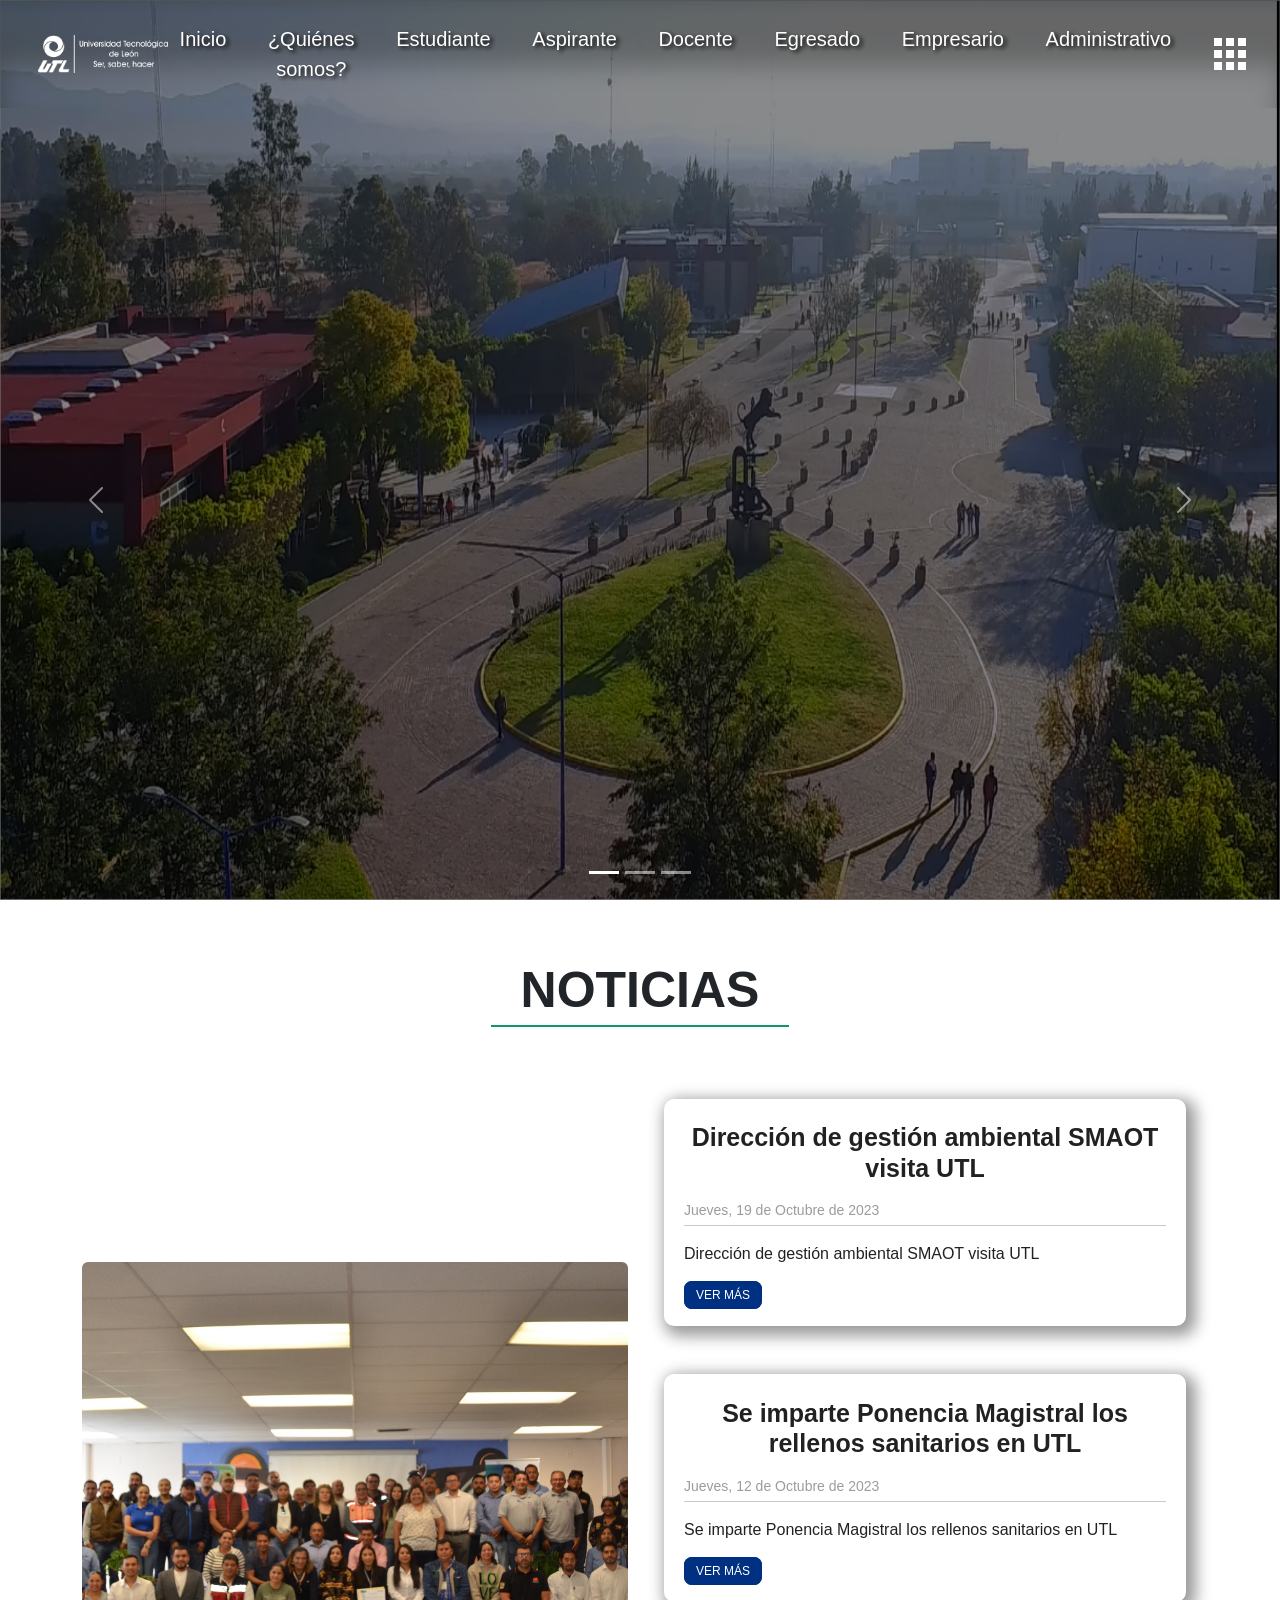
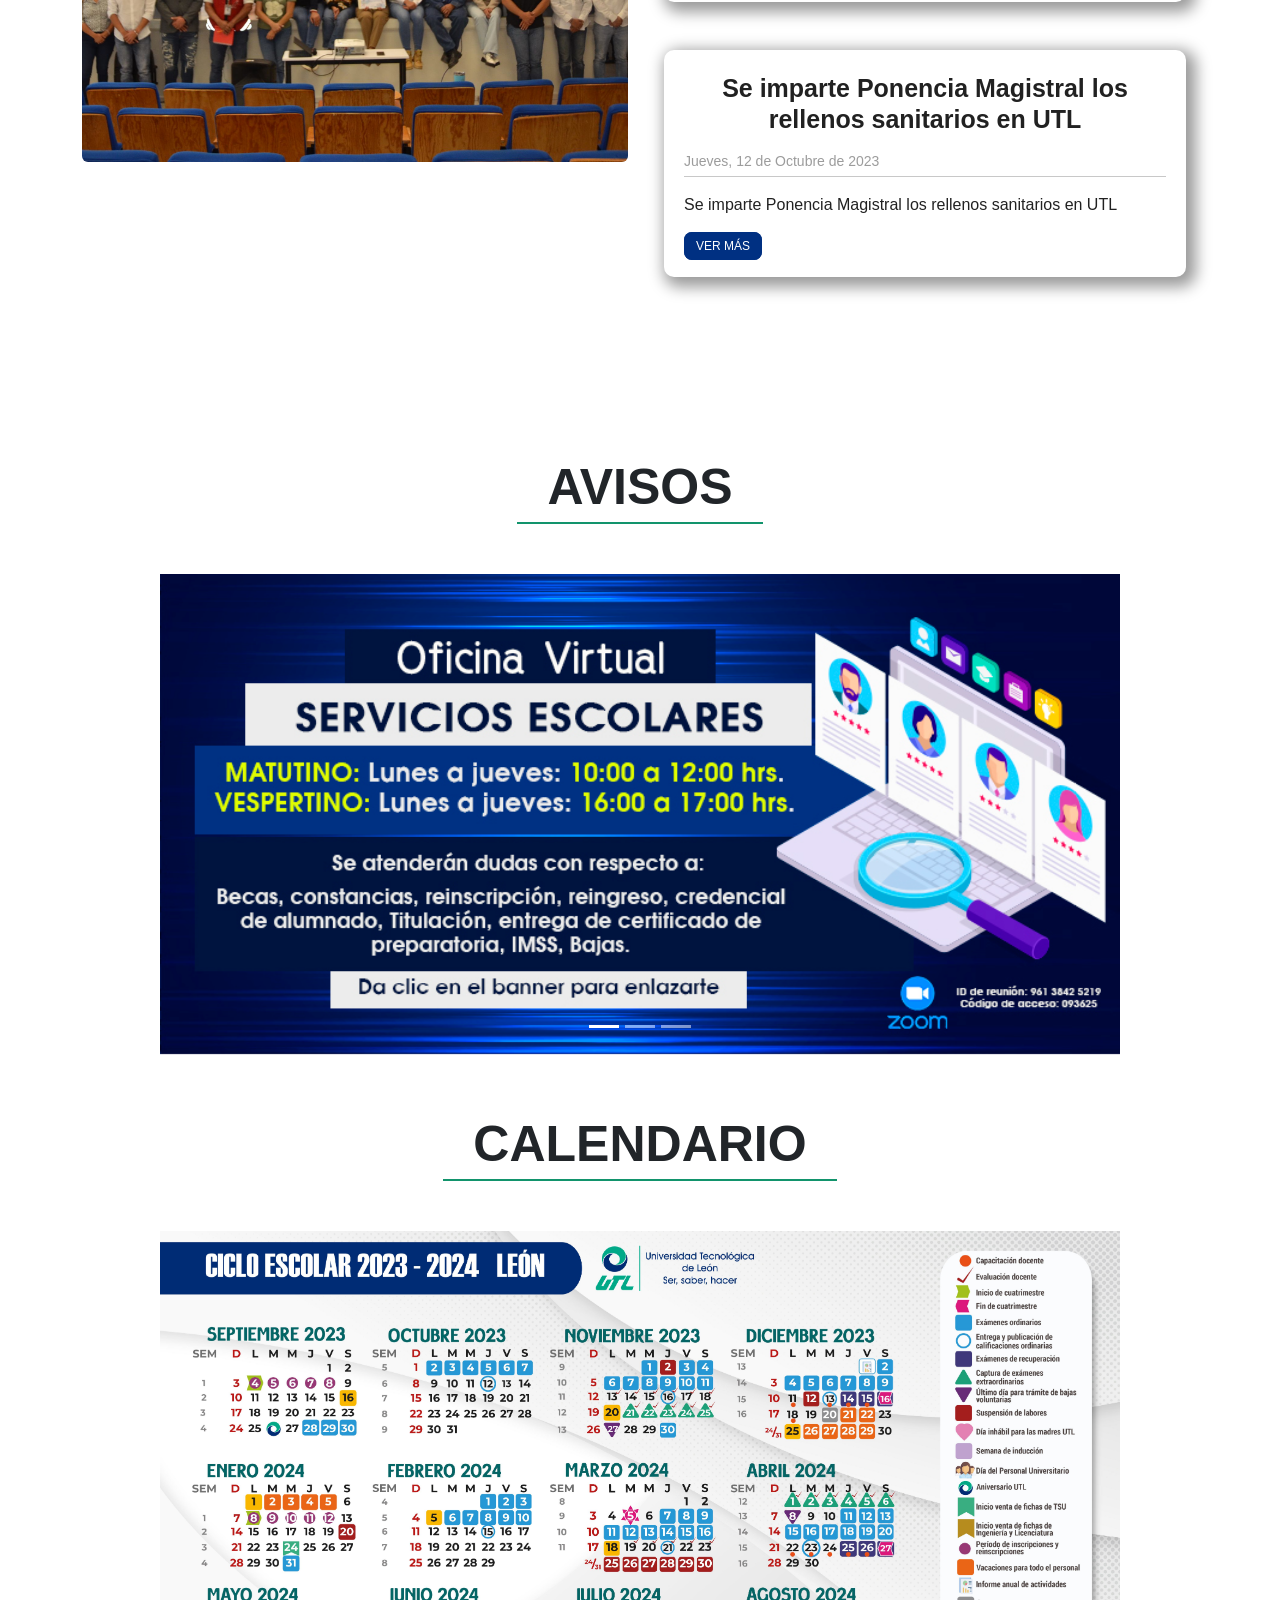
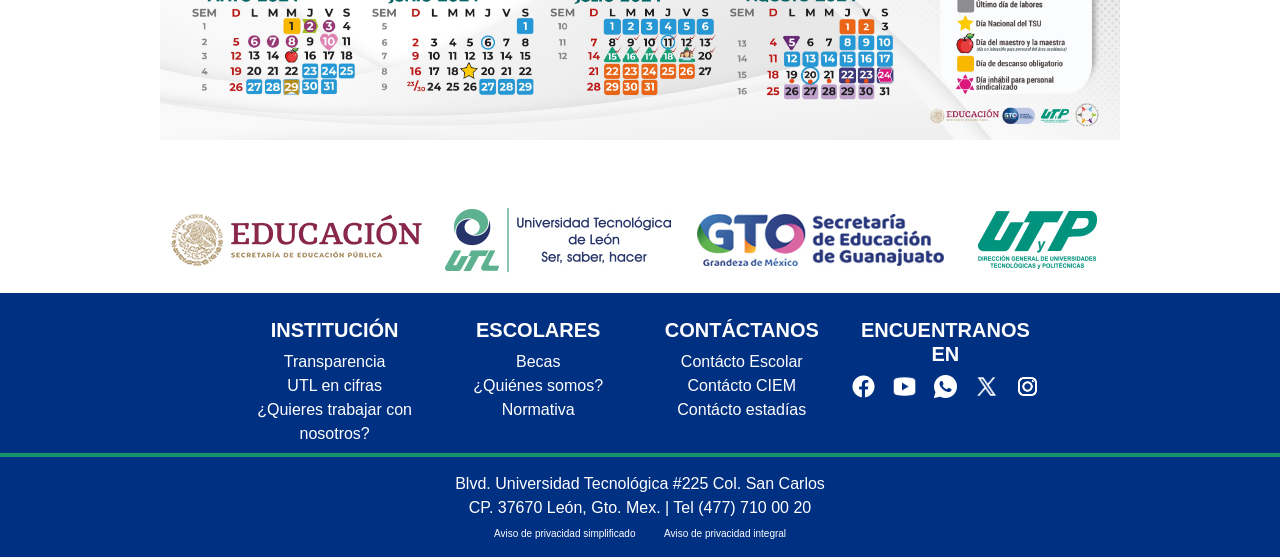
==== index.html @ fa39c4d0 "Primer commit para actualizar proyecto" ====
<!DOCTYPE html>
<html data-bs-theme="light" lang="es-mx" style="height: 951px;color: var(--bs-body-bg);">

<head>
    <meta charset="utf-8">
    <meta name="viewport" content="width=device-width, initial-scale=1.0, shrink-to-fit=no">
    <title>Inicio</title>
    <link rel="icon" type="image/jpeg" sizes="16x16" href="assets/img/favicon.jpg">
    <link rel="stylesheet" href="assets/bootstrap/css/bootstrap.min.css">
    <link rel="stylesheet" href="assets/css/-Filterable-Cards--Filterable-Cards.css">
    <link rel="stylesheet" href="assets/css/3-Columns-Info-Icons.css">
    <link rel="stylesheet" href="assets/css/bs-theme-overrides.css">
    <link rel="stylesheet" href="assets/css/Container.css">
    <link rel="stylesheet" href="assets/css/Features-Image-icons.css">
    <link rel="stylesheet" href="assets/css/Features-Image-images.css">
    <link rel="stylesheet" href="assets/css/index.css">
</head>

<body style="height: 841px;color: rgb(40,112,184);">
    <nav id="right-menu-nav" class="right-menu-nav is-active" style="right: -226px;">
        <div class="scroll-parent">
            <div class="scroll-container" data-lenis-prevent>
                <div class="container-subtitle">
                    <p class="subtitle">Inicio</p>
                </div>
                <nav class="anchors-table" role="navigation">
                    <ul>
                        <li class="anchors-table-item anchors-table-item-passive">
                            <div class="anchors-table-item-icon">
                                <a class="link-icon" href="#notice-section"></a>
                            </div>
                            <div class="anchors-table-item-title">
                                <p class="anchors-table-item-title-p">
                                    <a href="#notice-section" class="anchors-table-item-title-p-a">Noticias</a>
                                </p>
                            </div>
                        </li>
                        <div class="line-break-item"></div>
                        <li class="anchors-table-item anchors-table-item-passive">
                            <div class="anchors-table-item-icon">
                                <a class="link-icon" href="#avisos-section"></a>
                            </div>
                            <div class="anchors-table-item-title">
                                <p class="anchors-table-item-title-p">
                                    <a href="#avisos-section" class="anchors-table-item-title-p-a">Avisos</a>
                                </p>
                            </div>
                        </li>
                        <div class="line-break-item"></div>
                        <li class="anchors-table-item anchors-table-item-passive">
                            <div class="anchors-table-item-icon">
                                <a class="link-icon" href="#calendar-section"></a>
                            </div>
                            <div class="anchors-table-item-title">
                                <p class="anchors-table-item-title-p">
                                    <a href="#calendar-section" class="anchors-table-item-title-p-a">Calendario</a>
                                </p>
                            </div>
                        </li>
                    </ul>
                </nav>
            </div>
        </div>
    </nav>
<div id="sideBar">
    <div id="sidebar-container">
        <div class="title-sidebar">
            <span>Ir hacia</span>
            <button type="button" class="btn-apps-close" id="btn-close-apps" onclick="mostrarSideBar()">x</button>
        </div>
        <div class="title-category">
            <span>Alumnos</span>
        </div>
            <div class="categories">
                <a href="https://sito.utleon.edu.mx/" target="_blank">
                    <div class="app-container">
                        <img src="assets/img/sito-icon-student.png" alt="Icon" width="20" height="20">
                        <p>SITO</p>
                    </div>
                </a>
                <a href="http://www.bibliotecaecest.mx/" target="_blank">
                    <div class="app-container">
                        <img src="assets/img/book-icon.png" alt="Icon" width="20" height="20">
                        <p>Biblioteca</p>
                    </div>
                </a>
                <a href="https://aulaut.utleon.edu.mx/" target="_blank">
                    <div class="app-container">
                        <img src="assets/img/classroom-icon.png" alt="Icon" width="20" height="20">
                        <p>Aula Virtual</p>
                    </div>
                </a>
                <a href="https://outlook.office365.com/mail/" target="_blank">
                    <div class="app-container">
                        <img src="assets/img/email-icon.png" alt="Icon" width="20" height="20">
                        <p>Correo electrónico</p>
                    </div>
                </a>
            </div>
        <div class="title-category">
            <span>Profesores y Administrativos</span>
        </div>
            <div class="categories">
                <a href="https://sito.utleon.edu.mx/" target="_blank">
                    <div class="app-container">
                        <img src="assets/img/sito-icon-teacher.png" alt="Icon" width="20" height="20">
                        <p>SITO</p>
                    </div> 
                </a>
                <a href="http://sgi.utleon.edu.mx/" target="_blank">
                    <div class="app-container">
                        <img src="assets/img/SGI-icon.png" alt="Icon" width="20" height="20">
                        <p>SGI</p>
                    </div>
                </a>
                <a href="http://zammad.utleon.edu.mx/#login" target="_blank">
                    <div class="app-container">
                        <img src="assets/img/table-icon.png" alt="Icon" width="20" height="20">
                        <p>DSI</p>
                    </div>
                </a>
            </div>
    </div>
</div>
    <nav class="navbar navbar-expand-sm py-3 position-z">
        <div class="container-fluid"><a class="navbar-brand d-flex align-items-center" href="index.html"><img class="img-fluid img-logo" src="assets/img/LOGO%20UTL%20BLANCO.png" width="226" height="64" alt="Logo" loading="lazy"></a><button data-bs-toggle="collapse" class="navbar-toggler" data-bs-target="#navcol-3"><span class="visually-hidden">Toggle navigation</span><span class="navbar-toggler-icon"></span></button>
            <div class="collapse navbar-collapse" id="navcol-3">
                <ul class="navbar-nav d-flex flex-row justify-content-center align-content-center container-fluid">
                    <li class="nav-item text-info-emphasis text-opacity-25 nav-bar-links"><a class="nav-link fs-5 fw-normal text-center link-light text-navbar-links" href="index.html" data-bs-theme="light" style="font-size: 10px;">Inicio</a></li>
                    <li class="nav-item text-info-emphasis text-opacity-25 nav-bar-links"><a class="nav-link fs-5 fw-normal text-center link-light text-navbar-links" href="pg-quienes-somos.html" data-bs-theme="light">¿Quiénes somos?</a></li>
                    <li class="nav-item text-info-emphasis text-opacity-25 nav-bar-links"><a class="nav-link fs-5 fw-normal text-center link-light text-navbar-links" href="pg-estudiante.html">Estudiante</a></li>
                    <li class="nav-item text-info-emphasis text-opacity-25 nav-bar-links"><a class="nav-link fs-5 fw-normal text-center link-light text-navbar-links" href="pg-aspirante.html">Aspirante</a></li>
                    <li class="nav-item text-info-emphasis text-opacity-25 nav-bar-links"><a class="nav-link fs-5 fw-normal text-center link-light text-navbar-links" href="pg-docente.html">Docente</a></li>
                    <li class="nav-item text-info-emphasis text-opacity-25 nav-bar-links"><a class="nav-link fs-5 fw-normal text-center link-light text-navbar-links" href="pg-egresado.html">Egresado</a></li>
                    <li class="nav-item text-info-emphasis text-opacity-25 nav-bar-links"><a class="nav-link fs-5 fw-normal text-center link-light text-navbar-links" href="pg-empresario.html">Empresario</a></li>
                    <li class="nav-item text-info-emphasis text-opacity-25 nav-bar-links"><a class="nav-link fs-5 fw-normal text-center link-light text-navbar-links" href="pg-administrativo.html">Administrativo</a></li>
                </ul>
            </div>
            <button id="btn-clic-apps" class="btn-apps" type="button" onclick="mostrarSideBar()"><img src="assets/img/apps-icon.png" width="32" height="32" /></button>
        </div>
    </nav>
    <div class="carousel slide position-z-carousel" data-bs-ride="false" id="carousel-1">
        <div class="carousel-inner">
            <div class="carousel-item active"><img class="w-100 d-block" src="assets/img/fondo1.png" alt="Slide Image"></div>
            <div class="carousel-item"><img class="w-100 d-block" src="assets/img/img-2.jpeg" alt="Slide Image" style="background: var(--bs-paleta-verde);color: var(--bs-paleta-verde);opacity: 1;filter: blur(0px) brightness(50%);"></div>
            <div class="carousel-item"><img class="w-100 d-block" src="assets/img/img-3.jpg" alt="Slide Image" style="filter: brightness(50%);"></div>
        </div>
        <div><a class="carousel-control-prev" href="#carousel-1" role="button" data-bs-slide="prev" style="padding-top: 0px;margin-top: 100px;"><span class="carousel-control-prev-icon"></span><span class="visually-hidden">Previous</span></a><a class="carousel-control-next" href="#carousel-1" role="button" data-bs-slide="next" style="margin-top: 100px;padding-top: 0px;"><span class="carousel-control-next-icon"></span><span class="visually-hidden">Next</span></a></div>
        <div class="carousel-indicators"><button type="button" data-bs-target="#carousel-1" data-bs-slide-to="0" class="active"></button> <button type="button" data-bs-target="#carousel-1" data-bs-slide-to="1"></button> <button type="button" data-bs-target="#carousel-1" data-bs-slide-to="2"></button></div>
    </div>
    <div class="container-fluid">
        <div class="row">
            <div class="col-md-12 d-flex justify-content-center">
                <div id="notice-section" class="div-titles-heading sections">
                    <h1 class="fw-bolder text-dark titles-heading">NOTICIAS</h1>
                </div>
            </div>
        </div>
    </div>
    <div class="container py-4 py-xl-5">
        <div class="row row-cols-1 row-cols-md-2">
            <div class="col container-img-notice"><img class="rounded fit-cover" id="img-notice" style="min-height: 300px;" src="assets/img/noticia1.jpeg"></div>
            <div class="col d-flex flex-column justify-content-center p-4">
                <div class="text-center text-md-start d-flex flex-column align-items-center align-items-md-start mb-5">
                    <div id="notice-item-1" class="notice-item">
                        <h4><span style="color:rgba(0, 0, 0, 0.87);">Dirección de gestión ambiental SMAOT visita UTL</span></h4>
                        <p class="notice-date"><span style="color:rgba(156,156,156);">Jueves, 19 de Octubre de 2023</span></p>
                        <p class="notice-content"><span style="color:rgba(0, 0, 0, 0.87);">Dirección de gestión ambiental SMAOT visita UTL</span></p><a class="notice-link" href="#">VER MÁS</a>
                    </div>
                </div>
                <div class="text-center text-md-start d-flex flex-column align-items-center align-items-md-start mb-5">
                    <div id="notice-item-2" class="notice-item">
                        <h4><span style="color: rgba(0, 0, 0, 0.87);">Se imparte Ponencia Magistral los rellenos sanitarios en UTL</span></h4>
                        <p class="notice-date"><span style="color:rgba(156,156,156);">Jueves, 12 de Octubre de 2023</span></p>
                        <p class="notice-content"><span style="color: rgba(0, 0, 0, 0.87);">Se imparte Ponencia Magistral los rellenos sanitarios en UTL</span></p><a class="notice-link" href="#">VER MÁS</a>
                    </div>
                </div>
                <div class="text-center text-md-start d-flex flex-column align-items-center align-items-md-start mb-5">
                    <div id="notice-item-3" class="notice-item">
                        <h4><span style="color: rgba(0, 0, 0, 0.87);">Se imparte Ponencia Magistral los rellenos sanitarios en UTL</span></h4>
                        <p class="notice-date"><span style="color:rgba(156,156,156);">Jueves, 12 de Octubre de 2023</span></p>
                        <p class="notice-content"><span style="color: rgba(0, 0, 0, 0.87);">Se imparte Ponencia Magistral los rellenos sanitarios en UTL</span></p><a class="notice-link" href="#">VER MÁS</a>
                    </div>
                </div>
            </div>
        </div>
    </div>
    <div class="container-fluid">
        <div class="row">
            <div class="col-md-12 d-flex justify-content-center">
                <div id="avisos-section" class="div-titles-heading sections">
                    <h1 class="fw-bolder text-dark titles-heading">AVISOS</h1>
                </div>
            </div>
        </div>
    </div>
    <div class="container-fluid container-avisos"><div id="carousel-2" class="carousel slide carousel-avisos" data-bs-ride="true" data-ride="carousel" style="width: 60rem;height: 30rem;margin-top: 50px;">
    <div class="carousel-inner">
        <div data-slide-to="0" class="carousel-item active"><img class="w-100 d-block w-100" alt="Slide Image" src="assets/img/ejemplo-aviso.jpg" style="width: 60rem;height: 30rem;" /></div>
        <div data-slide-to="1" class="carousel-item"><img class="w-100 d-block w-100" alt="Slide Image" src="assets/img/ejemplo-aviso.jpg" style="width: 60rem;height: 30rem;" /></div>
        <div data-slide-to="2" class="carousel-item"><img class="w-100 d-block w-100" alt="Slide Image" src="assets/img/ejemplo-aviso.jpg" style="width: 60rem;height: 30rem;" /></div>
    </div>
    <div><a class="carousel-control-prev" href="#carousel-2" role="button" data-bs-slide="prev"><span aria-hidden="true"></span><span class="visually-hidden">Previous</span></a><a class="carousel-control-next" href="#carousel-2" role="button" data-bs-slide="next"><span aria-hidden="true"></span><span class="visually-hidden">Next</span></a></div>
    <div class="carousel-indicators"><button class="active" type="button" data-bs-target="#carousel-2" data-bs-slide-to="0"></button><button type="button" data-bs-target="#carousel-2" data-bs-slide-to="1"></button><button type="button" data-bs-target="#carousel-2" data-bs-slide-to="2"></button></div>
</div></div>
    <div class="container-fluid">
        <div class="row">
            <div class="col-md-12 d-flex justify-content-center">
                <div id="calendar-section" class="div-titles-heading sections">
                    <h1 class="fw-bolder text-dark titles-heading">CALENDARIO</h1>
                </div>
            </div>
        </div>
    </div>
    <div class="container-fluid container-calendar"><img class="calendar" src="assets/img/CALENDARIO%20LEÓN.jpg" style="width: 60rem;"></div>
    <div class="img-footer-utl"><img class="img-footer-utl" src="assets/img/footer-logo_2022.jpg"></div>
    <footer class="text-white footer1" style="background: var(--bs-paleta-azul);">
        <div class="container">
            <div class="row justify-content-center">
                <div class="col-sm-4 col-md-3 text-center text-lg-start d-flex flex-column item">
                    <h3 class="fs-6 text-white footer-title-link" style="text-align:center;">INSTITUCIÓN</h3>
                    <ul class="list-unstyled">
                        <li style="text-align:center;"><a class="link-light" href="https://transparencia.guanajuato.gob.mx/transparencia/informacion_publica_pordependencia.php?dependencia=52">Transparencia</a></li>
                        <li style="text-align:center;"><a class="link-light" href="https://www.utleon.edu.mx/resource/img/imagenes/utl_datos/POA%202022.pdf">UTL en cifras</a></li>
                        <li style="text-align:center;"><a class="link-light" href="https://sito.utleon.edu.mx/jsp/reclutamiento/muestra_convocatoria_general.jsp" style="text-align:center;">¿Quieres trabajar con nosotros?</a></li>
                    </ul>
                </div>
                <div class="col-sm-4 col-md-3 text-center text-lg-start d-flex flex-column item">
                    <h3 class="fs-6 text-white footer-title-link" style="text-align:center;">ESCOLARES</h3>
                    <ul class="list-unstyled">
                        <li style="text-align:center;"><a class="link-light" href="pg-estudiante.html#beca-section">Becas</a></li>
                        <li style="text-align:center;"><a class="link-light" href="pg-quienes-somos.html">¿Quiénes somos?</a></li>
                        <li style="text-align:center;"><a class="link-light" href="https://www.utleon.edu.mx/resource/documentos/CIV_Solicitud%202%20Politicas%20de%20carga%20acad%C3%A9mica.pdf">Normativa</a></li>
                    </ul>
                </div>
                <div class="col-sm-4 col-md-3 text-center text-lg-start d-flex flex-column item">
                    <h3 class="fs-6 text-white footer-title-link" style="text-align:center;">CONTÁCTANOS</h3>
                    <ul class="list-unstyled">
                        <li style="text-align:center;"><a class="link-light" href="pg-aspirante.html#contact-section">Contácto Escolar</a></li>
                        <li style="text-align:center;"><a class="link-light" href="pg-egresado.html#contact-section">Contácto CIEM</a></li>
                        <li style="text-align:center;"><a class="link-light" href="pg-empresario.html#estadias-section">Contácto estadías</a></li>
                    </ul>
                </div>
                <div class="col-sm-4 col-md-3 text-center text-lg-start d-flex flex-column item">
                    <h3 class="fs-6 text-white footer-title-link" style="text-align:center;">ENCUENTRANOS EN</h3>
                    <ul class="list-unstyled">
                        <li class="container-rs-icons">
                            <a href="https://www.facebook.com/UTLmex/"><img class="rs-icons" src="assets/img/facebook-icon.png"/></a>
                            <a href="https://www.youtube.com/watch?v=nBwhAYlqEzY"><img class="rs-icons" src="assets/img/youtube-icon.png" /></a>
                            <a href="#"><img class="rs-icons" src="assets/img/whatsapp-icon.png"/></a>
                            <a href="https://twitter.com/utlmex"><img class="rs-icons" src="assets/img/x-icon.png"/></a>
                            <a href="https://www.instagram.com/utlmex/"><img class="rs-icons" src="assets/img/instagram-icon.png"/></a>
                        </li>
                    </ul>
                </div>
            </div>
        </div>
    </footer>
    <footer class="text-center footer2" style="background: var(--bs-paleta-azul);">
        <div class="container text-white d-block">
            <p class="text-light mb-0">Blvd. Universidad Tecnológica #225 Col. San Carlos</p>
            <p class="text-light mb-0 col-12">CP. 37670 León, Gto. Mex. | Tel (477) 710 00 20</p>
            <ul class="list-inline">
                <li class="list-inline-item list-inline-item me-4"><a class="link-light links-footer-small" href="https://utleon.edu.mx/resource/documentos/AVISO%20PRIVACIDAD%20SIMPLIFICADO-23.pdf">Aviso de privacidad simplificado</a></li>
                <li class="list-inline-item list-inline-item"><a class="link-light links-footer-small" href="https://utleon.edu.mx/resource/documentos/AVISO%20PRIVACIDAD%20INTEGRAL%2023.pdf">Aviso de privacidad integral</a></li>
            </ul>
        </div>
    </footer>
    <div class="btn-up">
        <a href="#"><img src="assets/img/arrow-icon.png" alt="Flecha arriba"></a>
    </div>
    <script src="assets/bootstrap/js/bootstrap.min.js"></script>
    <script src="assets/js/index.js"></script>
</body>

</html>
---- assets/css/-Filterable-Cards--Filterable-Cards.css ----
.filtr-item {
  padding-top: 30px;
}

.filtr-controls span {
  cursor: pointer;
}

.filtr-controls span:after {
  content: ' ';
  width: 0;
  height: 1px;
  position: absolute;
  bottom: 0;
  left: 50%;
  background: transparent;
  -webkit-transition: all .6s ease;
  transition: all .6s ease;
}

.filtr-controls span.active:after {
  width: 100%;
  left: 0;
  background: #000;
}

.filtr-loading {
  border: 5px solid #333;
  position: relative;
  border-radius: 40px;
  height: 40px;
  left: 50%;
  margin: 80px 0;
  opacity: 0;
  top: 0;
  width: 40px;
  z-index: 2;
  -webkit-animation: pulsate 1s ease-out infinite;
  animation: pulsate 1s ease-out infinite;
}

@keyframes pulsate {
}
---- assets/css/3-Columns-Info-Icons.css ----
* {
  -webkit-border-radius: 0 0 0 0;
  border-radius: 0 0 0 0;
  font-family: 'Roboto';
  /*color: var(--bs-light-border-subtle) !important;*/
}

.login-card {
  max-width: 350px;
  padding: 40px 40px;
}

.login-card .profile-img-card {
  width: 96px;
  height: 96px;
  margin: 0 auto 10px;
  display: block;
  border-radius: 50%;
}

.login-card .profile-name-card {
  font-size: 16px;
  font-weight: regular;
  text-align: center;
  margin: 10px 0 0;
  min-height: 1em;
}

.card {
  /*float: left;*/
  /*margin: auto;*/
}

.container-img-quienessomos {
  display: flex;
  justify-content: center;
}

.button-admin {
  display: flex;
  justify-content: center;
}

.aline-p {
  display: inline;
  font-size: 16px;
}

#anline-button {
  display: inline;
  padding-left: 20px;
}

.card-step {
  padding-top: 20px;
}

.aline-card {
  display: flex;
  justify-content: center;
}

h4 {
}

.h4-card {
  display: flex;
  justify-content: center;
}

.h4-card {
  padding: 20px;
}

.anline-div {
  display: flex;
  justify-content: center;
}

.icon-class {
}

#div-button {
  display: flex;
  justify-content: center;
  padding-top: 30px;
}

.aline-h {
  display: inline;
}
---- assets/css/bs-theme-overrides.css ----
:root, [data-bs-theme=light] {
  --bs-light: #ffffff;
  --bs-light-rgb: 255,255,255;
  --bs-light-text-emphasis: #666666;
  --bs-light-bg-subtle: #FFFFFF;
  --bs-light-border-subtle: #FFFFFF;
}

.btn-light {
  --bs-btn-color: #000000;
  --bs-btn-bg: #ffffff;
  --bs-btn-border-color: #ffffff;
  --bs-btn-hover-color: #000000;
  --bs-btn-hover-bg: #D9D9D9;
  --bs-btn-hover-border-color: #CCCCCC;
  --bs-btn-focus-shadow-rgb: 38,38,38;
  --bs-btn-active-color: #000000;
  --bs-btn-active-bg: #CCCCCC;
  --bs-btn-active-border-color: #BFBFBF;
  --bs-btn-disabled-color: #000000;
  --bs-btn-disabled-bg: #ffffff;
  --bs-btn-disabled-border-color: #ffffff;
}

.btn-outline-light {
  --bs-btn-color: #ffffff;
  --bs-btn-border-color: #ffffff;
  --bs-btn-focus-shadow-rgb: 255,255,255;
  --bs-btn-hover-color: #000000;
  --bs-btn-hover-bg: #ffffff;
  --bs-btn-hover-border-color: #ffffff;
  --bs-btn-active-color: #000000;
  --bs-btn-active-bg: #ffffff;
  --bs-btn-active-border-color: #ffffff;
  --bs-btn-disabled-color: #ffffff;
  --bs-btn-disabled-bg: transparent;
  --bs-btn-disabled-border-color: #ffffff;
}
---- assets/css/Container.css ----
.container {
  display: flex;
  justify-content: center;
}

#col-tsu {
  display: flex;
  justify-content: center;
}
---- assets/css/Features-Image-icons.css ----
.bs-icon {
  --bs-icon-size: .75rem;
  display: flex;
  flex-shrink: 0;
  justify-content: center;
  align-items: center;
  font-size: var(--bs-icon-size);
  width: calc(var(--bs-icon-size) * 2);
  height: calc(var(--bs-icon-size) * 2);
  color: var(--bs-primary);
}

.bs-icon-xs {
  --bs-icon-size: 1rem;
  width: calc(var(--bs-icon-size) * 1.5);
  height: calc(var(--bs-icon-size) * 1.5);
}

.bs-icon-sm {
  --bs-icon-size: 1rem;
}

.bs-icon-md {
  --bs-icon-size: 1.5rem;
}

.bs-icon-lg {
  --bs-icon-size: 2rem;
}

.bs-icon-xl {
  --bs-icon-size: 2.5rem;
}

.bs-icon.bs-icon-primary {
  color: var(--bs-white);
  background: var(--bs-primary);
}

.bs-icon.bs-icon-primary-light {
  color: var(--bs-primary);
  background: rgba(var(--bs-primary-rgb), .2);
}

.bs-icon.bs-icon-semi-white {
  color: var(--bs-primary);
  background: rgba(255, 255, 255, .5);
}

.bs-icon.bs-icon-rounded {
  border-radius: .5rem;
}

.bs-icon.bs-icon-circle {
  border-radius: 50%;
}

#videoInstitucional {
  margin: auto;
  display: block;
}

.row-becas {
  margin: 0 auto;
}

.hijo {
  /*margin: 0 auto;*/
}
---- assets/css/Features-Image-images.css ----
.fit-cover {
  object-fit: cover;
}
---- assets/css/index.css ----
:root {
  --bs-paleta-verde: #12946C;
  --bs-paleta-azul: #003082;
  --menur-black: rgba(60,60,60,0.6);
}

* {
  font-size: 16px;
  font-family: Roboto,sans-serif;
  will-change: auto;
  animation-delay: 0s;
  animation-duration: 0.5s !important;
  animation-timing-function: linear;
  box-sizing: border-box;
  margin: 0;
}

body {
  overflow-x: hidden;
  overflow-y: auto;
}

.position-z-carousel {
  z-index: 1;
  box-shadow: inset 0px 50px rgba(0,0,0,1);
}

.position-z {
  z-index: 2;
  position: absolute;
  min-width: 100%;
  box-shadow: inset 0px 65px 25px rgba(0,0,0,0.25);
}

.img-logo {
  margin-left: 1.6rem;
}

.text-navbar-links {
  color: var(--bs-white);
  text-shadow: 3px 2px 4px #000;
}

.nav-bar-links {
  margin: 0rem 0.8rem !important;
  transition: background-color 0.5s;
  border-radius: 10px;
}

.nav-bar-links:hover {
  background-color: var(--bs-paleta-verde);
}

.btn-apps {
  background-color: inherit;
  border: inherit;
  margin-right: 2rem;
  width: 32px;
  padding: 10px;
}

#sideBar {
  width: 0px;
  height: calc(100vh - 200px);
  position: absolute;
  top: 100px;
  right: 0;
  background-color: #0a1324;
  z-index: 100;
  border-radius: 10px;
  color: #fff;
  transition: 0.3s all;
}

#sideBar.mostrar {
  width: 320px;
}

#sidebar-container {
  display: none;
}

.title-sidebar {
  margin: 10px 0;
  display: flex;
  justify-content: space-between;
}

.title-sidebar span {
  font-size: 24px;
}

.btn-apps-close {
  background-color: inherit;
  border: inherit;
  color: #fff;
  font-size: 20px;
}

.title-category span {
  font-size: 12px;
}

.categories {
  margin: 15px 0;
}

.categories a {
  text-decoration: none;
  color: #fff;
}

.app-container {
  width: 100%;
  display: flex;
  align-items: center;
  padding: 10px;
  border-radius: 8px;
  transition: background-color 0.5s;
}

.app-container img {
  margin-right: 10px;
}

.app-container p {
  margin: auto 0;
}

.app-container:hover {
  background-color: #003082;
}

.carousel-inner {
  width: 100%;
  height: 100vh;
}

.carousel-item img {
  height: 100vh;
}

.div-titles-heading {
  border-bottom: 2px solid var(--bs-paleta-verde);
}

.titles-heading {
  font-size: 50px;
  margin: 60px 30px 5px 30px;
}

.container-img-notice {
  display: flex;
  align-items: center;
}

#img-notice {
  width: 100%;
  height: 500px;
}

.notice-item {
  width: 100%;
  border-radius: 10px;
  box-shadow: 5px 5px 15px 5px rgba(0, 0, 0, 0.4);
  padding: 20px;
}

.notice-item h4 {
  text-align: center;
  padding: 0.2rem 0rem;
}

.notice-item h4 span {
  font-size: 25px;
  font-weight: 700;
}

.notice-date {
  border-bottom: 1px solid rgb(200,200,200);
  padding: 0.2rem 0rem;
}

.notice-date span {
  font-size: 14px !important;
}

.notice-link {
  color: #fff;
  text-decoration: none;
  background-color: var(--bs-paleta-azul);
  padding: 5px 10px;
  border: 2px solid var(--bs-paleta-azul);
  font-size: 12px;
  border-radius: 8px;
}

.container-avisos {
  width: 100%;
  display: flex;
  justify-content: center;
}

.container-calendar {
  width: 100%;
  display: flex;
  justify-content: center;
  margin: 50px 0px;
}

.calendar {
  width: 60rem;
  transition: transform 0.3s;
}

.calendar:hover {
  transform: scale(1.2);
}

.img-footer-utl {
  display: flex;
  justify-content: center;
}

.footer1 {
  border-bottom: 4px solid var(--bs-paleta-verde);
}

.footer1 .container {
  height: 160px;
  padding-top: 25px;
}

.footer-title-link {
  font-size: 20px !important;
  text-decoration: none;
  font-weight: 800;
}

.link-light {
  text-decoration: none;
}

footer .links-footer-small {
  font-size: 10px;
}

.rs-contact {
  display: flex;
  justify-content: center;
}

.container-rs-icons {
  display: flex;
  justify-content: center;
}

.rs-icons {
  max-width: 25px;
  max-height: 25px;
  margin: 0px 0.5rem;
}

.footer2 .container {
  height: 100px;
  padding-top: 15px;
}

/* Menu lateral */

.right-menu-nav {
  width: 50px;
  height: 100vh;
  background-color: var(--menur-black);
  position: fixed !important;
  left: -50px;
  top: 0;
  border: 1px solid #fff;
  border-left: none;
  z-index: 100;
  transition: 0.3s all;
  color: #fff;
}

.right-menu-nav:hover {
  width: 230px;
  
}

.scroll-parent {
  overflow: hidden;
  width: 100%;
  height: 100%;
}

.scroll-container {
  display: block;
  height: 100%;
  overflow-x: hidden;
  padding: 36px 0px;
}

.container-subtitle {
  width: 100%;
  min-height: 15%;
  display: flex;
  justify-content: center;
  align-items: center;
}

.anchors-table {
  width: 100%;
  min-height: 85%;
}

.anchors-table ul {
  padding: 0;
}

.anchors-table-item {
  width: 100%;
  height: 50px;
  list-style: none;
  display: flex;
  align-items: center;
}

.anchors-table-item-icon {
  min-width: 50px !important;
  display: flex;
  justify-content: center;
}

.anchors-table-item-icon .link-icon {
  display: grid;
  place-items: center;
}

.anchors-table-item-icon .link-icon {
  width: 16px;
  height: 16px;
  border: 0px solid;
  background-image: url('../../assets/img/passiveIcon.png');
  background-size: 16px 16px;
  background-position: end;
  background-repeat: no-repeat;
}

.anchors-table-item-icon a.active {
  background-image: url('../../assets/img/activeIcon.png');
  transition: 0.5s background;
  background-size: 16px 16px;
  background-repeat: no-repeat;
}

.anchors-table-item-title-p {
  margin: 0;
}

.anchors-table-item a {
  text-decoration: none;
  color: #fff;
}

.line-break-item {
  width: 1px;
  height: 32px;
  background: #fafafa;
  margin: 0px 24.5px;
}

/* Cierra estilos menu lateral */
/* Pagina estudiantes */
.sangria1{
  margin-left: 20px;
}
.sangria2{
  margin-left: 40px;
}
    /* Modal proceso PAGO */
    .btnModal-proceso-constancia{
      border: inherit;
    }
    #PagoModalLabel{
      font-weight: 700;
    }
    .btn-primary{
      background-color: #003082;
    }
    .bg-primary{
      background-color: #003082 !important;
    }
    .table-primary{
      background-color: #003082 !important;
    }    
    .btn-success{
      background-color: #12946C;
    }
    .bg-success{
      background-color: #12946C;
    }
    .links-emprendimiento{
      text-decoration: none;
    }
    .btns{
      margin: 0 !important;
      padding: 0 !important;
    }
    .table-header{
      background-color: #003082 !important;
    }
    .table-header-G{
      background-color: var(--bs-paleta-verde) !important;
    }
    .btn-prcs-admision{
      width: 600px;
    }
    .btn-prcs-admision:hover{
      opacity: 0.8;
      transition: 0.5s all;
    }
    .btn-up{
      border-radius: 60%;
      background-color: #12946C;
      position: fixed;
      right: 40px;
      bottom: 40px;
      display: flex;
      width: 60px;
      height: 60px;
      justify-content: center;
      align-items: center;
    }
    .btn-up img{
      width: 40px;
    }
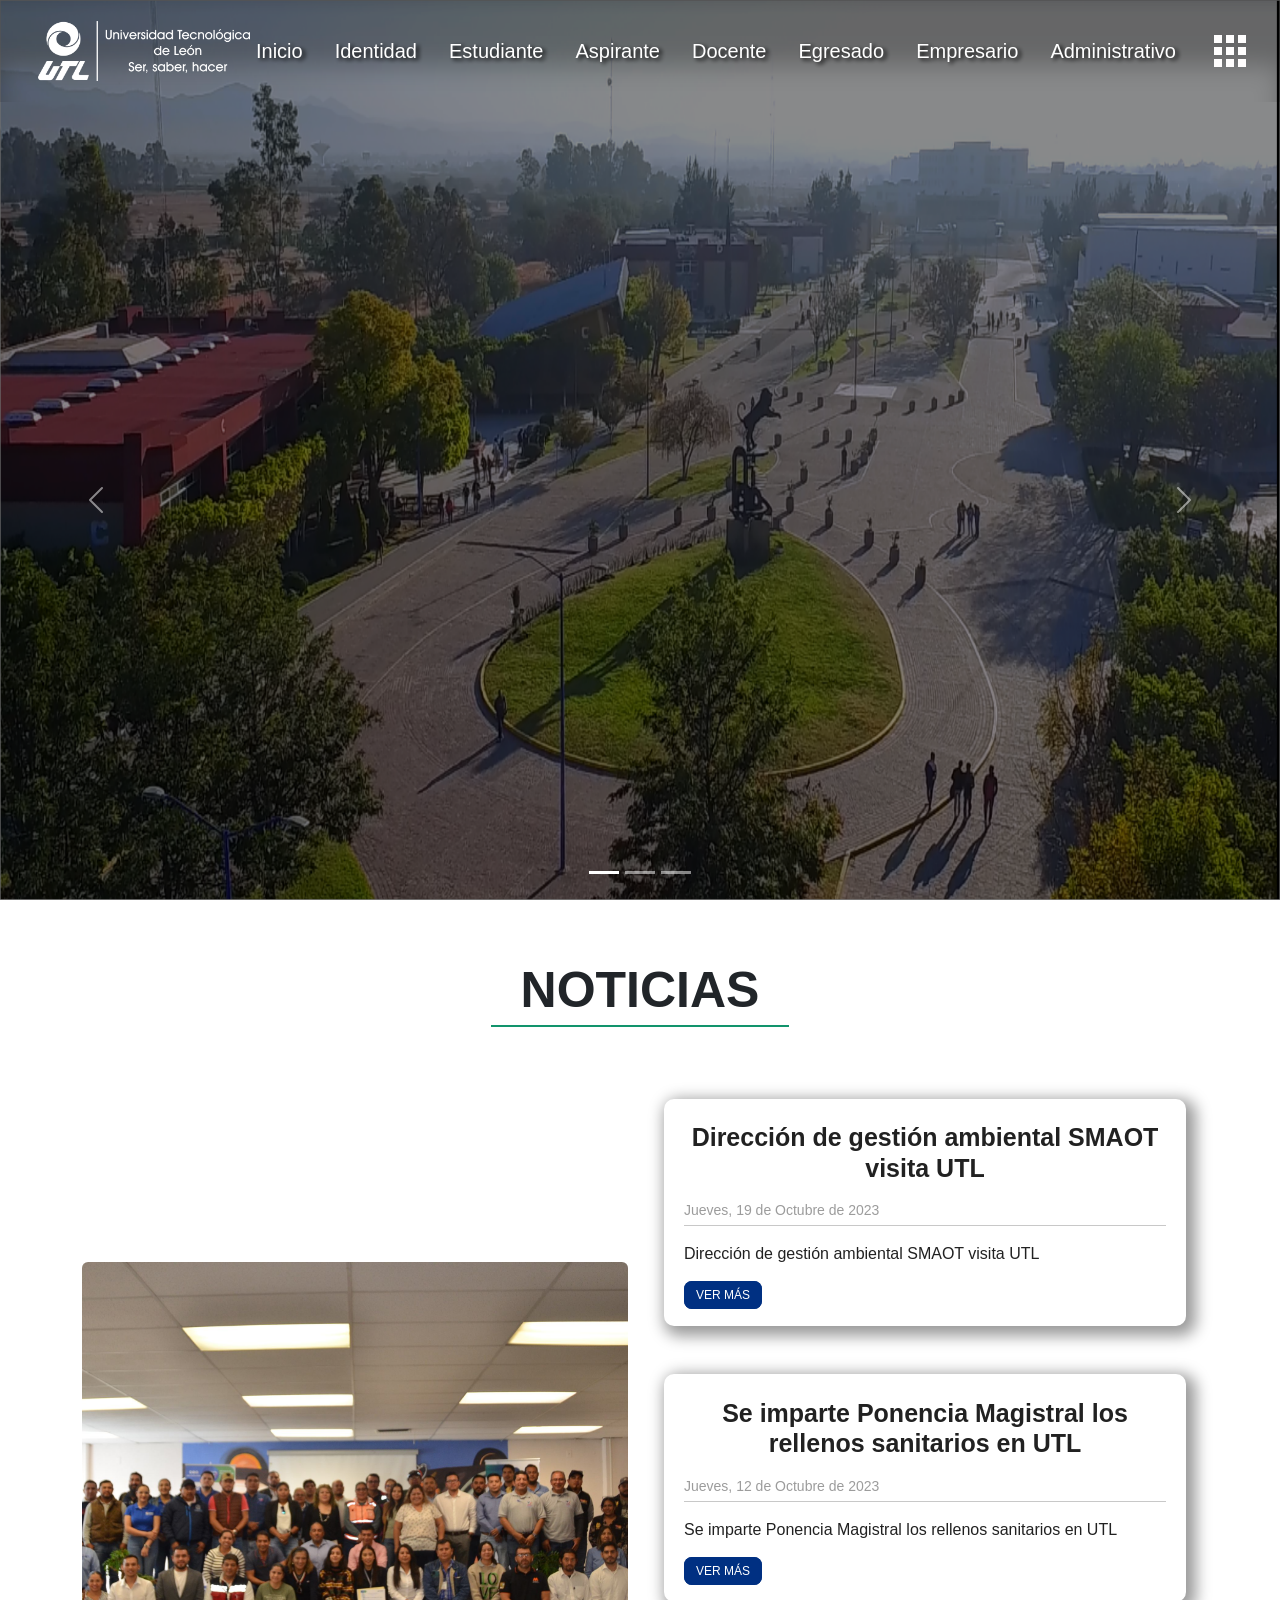
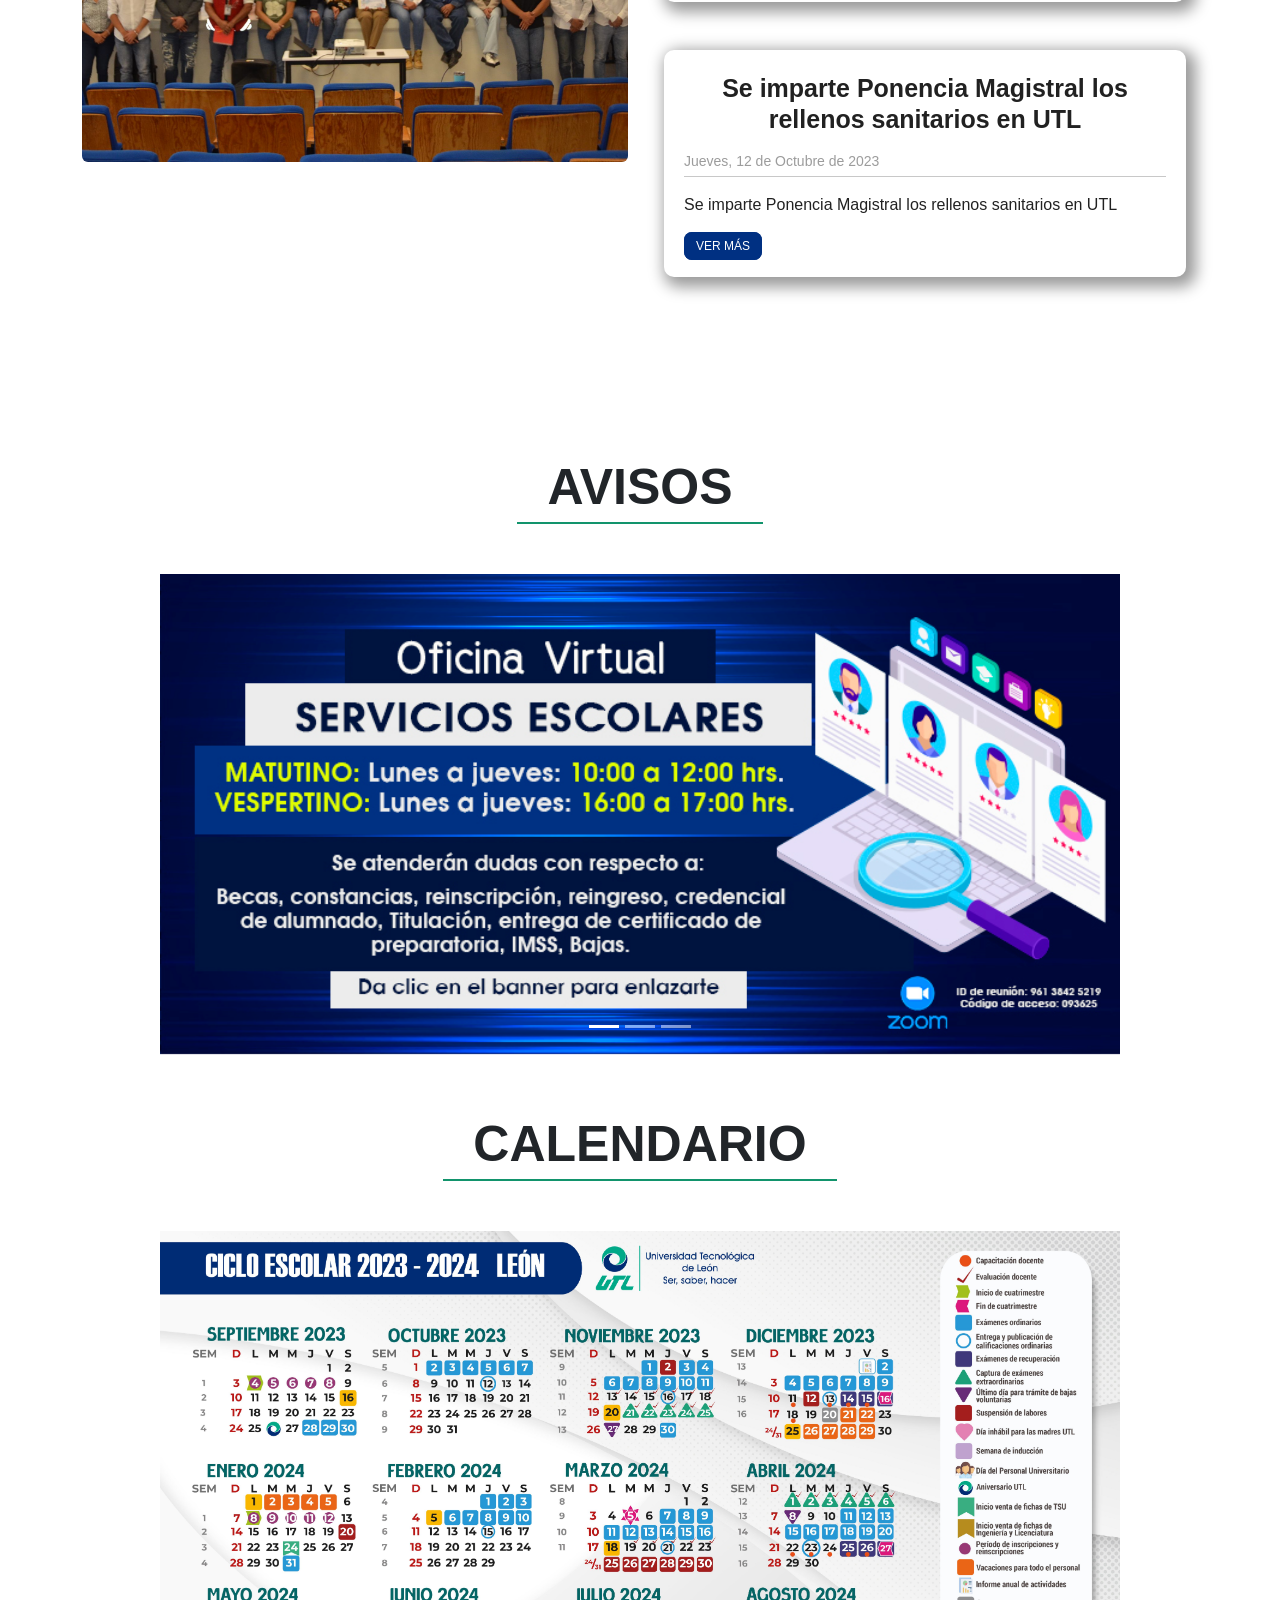
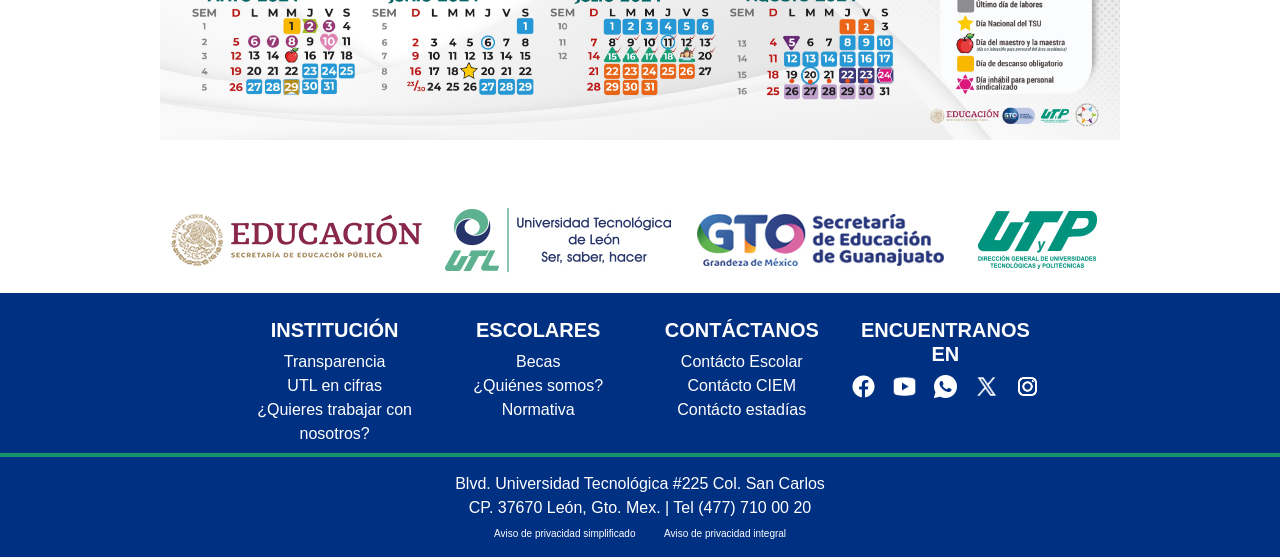
==== commit f0fad0e8: "Cambios en diseño para verse en Laptop" ====
--- a/index.html
+++ b/index.html
@@ -127,7 +127,7 @@
             <div class="collapse navbar-collapse" id="navcol-3">
                 <ul class="navbar-nav d-flex flex-row justify-content-center align-content-center container-fluid">
                     <li class="nav-item text-info-emphasis text-opacity-25 nav-bar-links"><a class="nav-link fs-5 fw-normal text-center link-light text-navbar-links" href="index.html" data-bs-theme="light" style="font-size: 10px;">Inicio</a></li>
-                    <li class="nav-item text-info-emphasis text-opacity-25 nav-bar-links"><a class="nav-link fs-5 fw-normal text-center link-light text-navbar-links" href="pg-quienes-somos.html" data-bs-theme="light">¿Quiénes somos?</a></li>
+                    <li class="nav-item text-info-emphasis text-opacity-25 nav-bar-links"><a class="nav-link fs-5 fw-normal text-center link-light text-navbar-links" href="pg-quienes-somos.html" data-bs-theme="light">Identidad</a></li>
                     <li class="nav-item text-info-emphasis text-opacity-25 nav-bar-links"><a class="nav-link fs-5 fw-normal text-center link-light text-navbar-links" href="pg-estudiante.html">Estudiante</a></li>
                     <li class="nav-item text-info-emphasis text-opacity-25 nav-bar-links"><a class="nav-link fs-5 fw-normal text-center link-light text-navbar-links" href="pg-aspirante.html">Aspirante</a></li>
                     <li class="nav-item text-info-emphasis text-opacity-25 nav-bar-links"><a class="nav-link fs-5 fw-normal text-center link-light text-navbar-links" href="pg-docente.html">Docente</a></li>
--- a/assets/css/index.css
+++ b/assets/css/index.css
@@ -434,3 +434,20 @@
     .btn-up img{
       width: 40px;
     }
+
+    .tsu-div-container .offer{
+      width: 270px !important;
+    }
+
+@media (max-width: 1366px){
+  .nav-bar-links {
+    margin: 0rem 0.5rem !important;
+  }
+  .eje-style h4{
+    font-size: 18px !important;
+  }
+
+  .tsu-div-container .offer{
+    width: 250px !important;
+  }
+}
